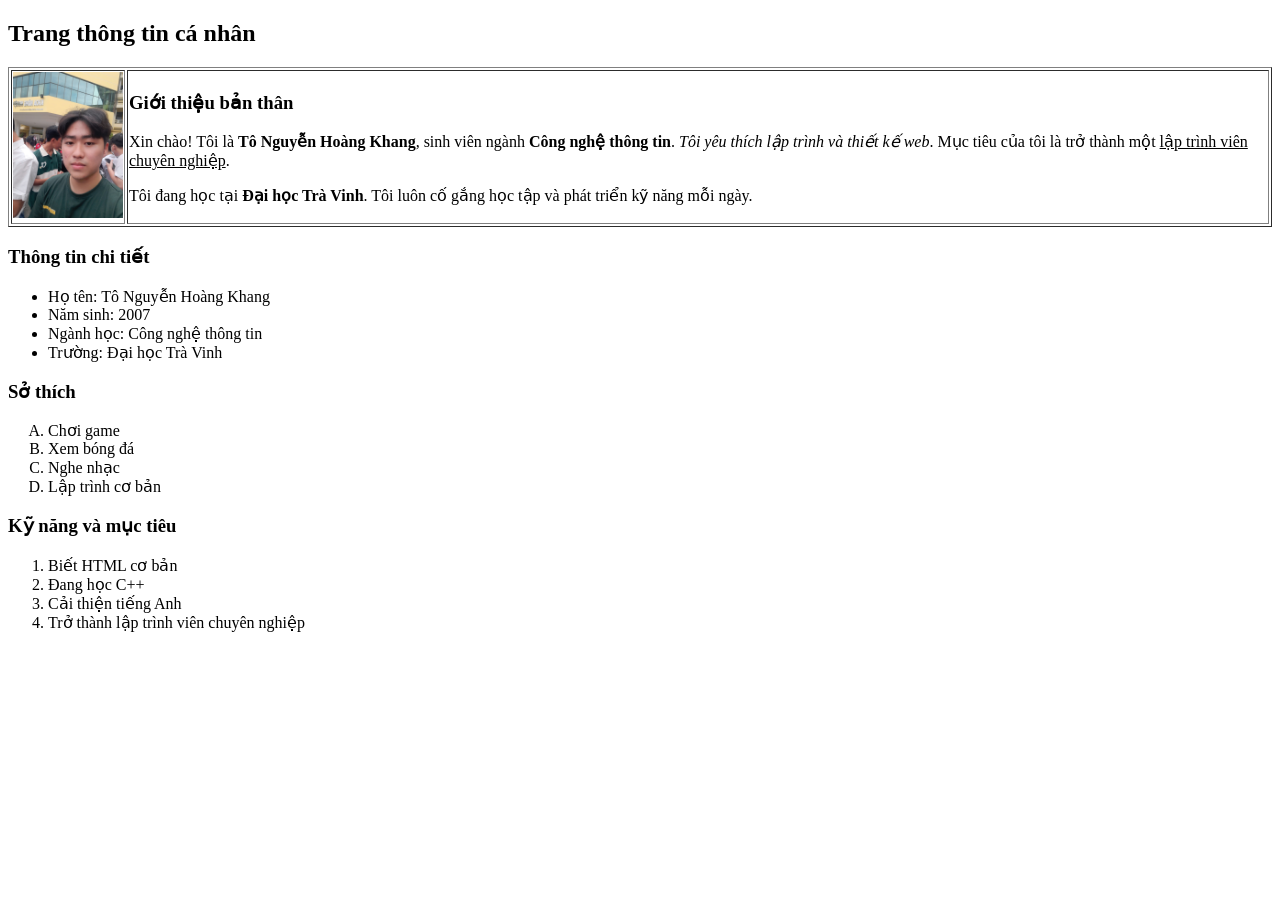
==== html/page1.html @ 2ff7e42a "add file" ====
﻿<!DOCTYPE html>
<html lang="vi">
	<head>
		<meta charset = "utf-8">	
		<title>Thiết kế web với html, CSS</title>
	</head>
	<body>
		<h2>Trang thông tin cá nhân</h2>
		<table border="1">
			<tr>	
				<td>
					<img src="../assets/images/avatar.jpg" alt="Khang" width="110">
				</td>
				<td>
					<h3>Giới thiệu bản thân</h3>
					<p>
						Xin chào! Tôi là <b>Tô Nguyễn Hoàng Khang</b>, sinh viên ngành <b>Công nghệ thông tin</b>. <i>Tôi yêu thích lập trình và thiết kế web</i>. Mục tiêu của tôi là trở thành một <u>lập trình viên chuyên nghiệp</u>.
					</p>
					<p>
						Tôi đang học tại <b>Đại học Trà Vinh</b>. Tôi luôn cố gắng học tập và phát triển kỹ năng mỗi ngày.
					</p>			
				</td>
			</tr>
		</table>
		
		<h3>Thông tin chi tiết</h3>
		<ul>
			<li>Họ tên: Tô Nguyễn Hoàng Khang</li>
			<li>Năm sinh: 2007</li>
			<li>Ngành học: Công nghệ thông tin</li>
			<li>Trường: Đại học Trà Vinh</li>
		</ul>

		<h3>Sở thích</h3>
		<ol type="A">
			<li>Chơi game</li>
			<li>Xem bóng đá</li>
			<li>Nghe nhạc</li>
			<li>Lập trình cơ bản</li>
		</ol>

		<h3>Kỹ năng và mục tiêu</h3>
		<ol type="1">
			<li>Biết HTML cơ bản</li>
			<li>Đang học C++</li>
			<li>Cải thiện tiếng Anh</li>
			<li>Trở thành lập trình viên chuyên nghiệp</li>
		</ol>

	</body>
</html>
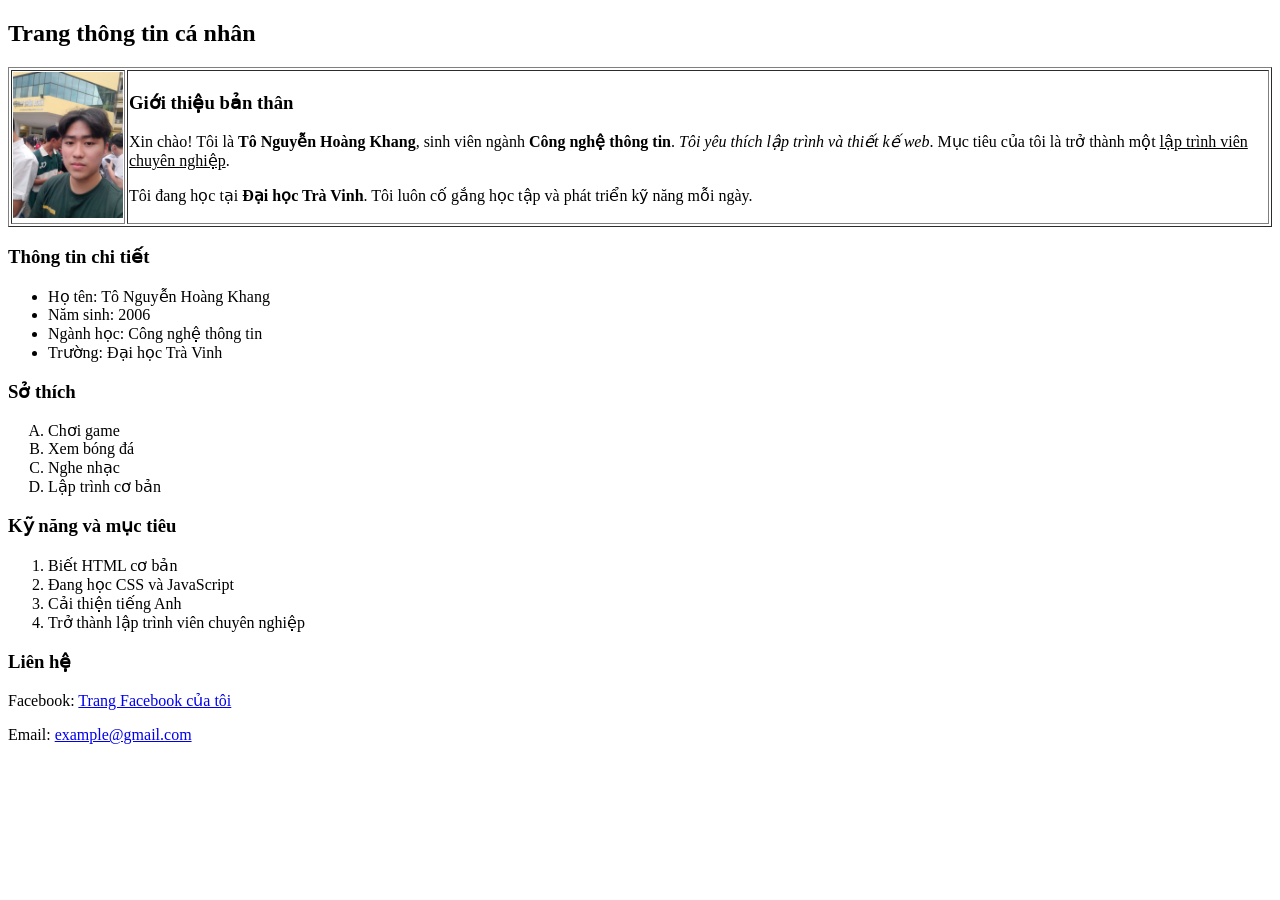
==== commit 2a3d4612: "add file" ====
--- a/html/page1.html
+++ b/html/page1.html
@@ -26,7 +26,7 @@
 		<h3>Thông tin chi tiết</h3>
 		<ul>
 			<li>Họ tên: Tô Nguyễn Hoàng Khang</li>
-			<li>Năm sinh: 2007</li>
+			<li>Năm sinh: 2006</li>
 			<li>Ngành học: Công nghệ thông tin</li>
 			<li>Trường: Đại học Trà Vinh</li>
 		</ul>
@@ -42,10 +42,23 @@
 		<h3>Kỹ năng và mục tiêu</h3>
 		<ol type="1">
 			<li>Biết HTML cơ bản</li>
-			<li>Đang học C++</li>
+			<li>Đang học CSS và JavaScript</li>
 			<li>Cải thiện tiếng Anh</li>
 			<li>Trở thành lập trình viên chuyên nghiệp</li>
 		</ol>
+		<h3>Liên hệ</h3>
+		<p>
+			Facebook: 
+			<a href="https://facebook.com" target="_blank">
+				Trang Facebook của tôi
+			</a>
+		</p>
+		<p>
+			Email: 
+			<a href="mailto:example@gmail.com">
+				example@gmail.com
+			</a>
+		</p>
 
 	</body>
 </html>
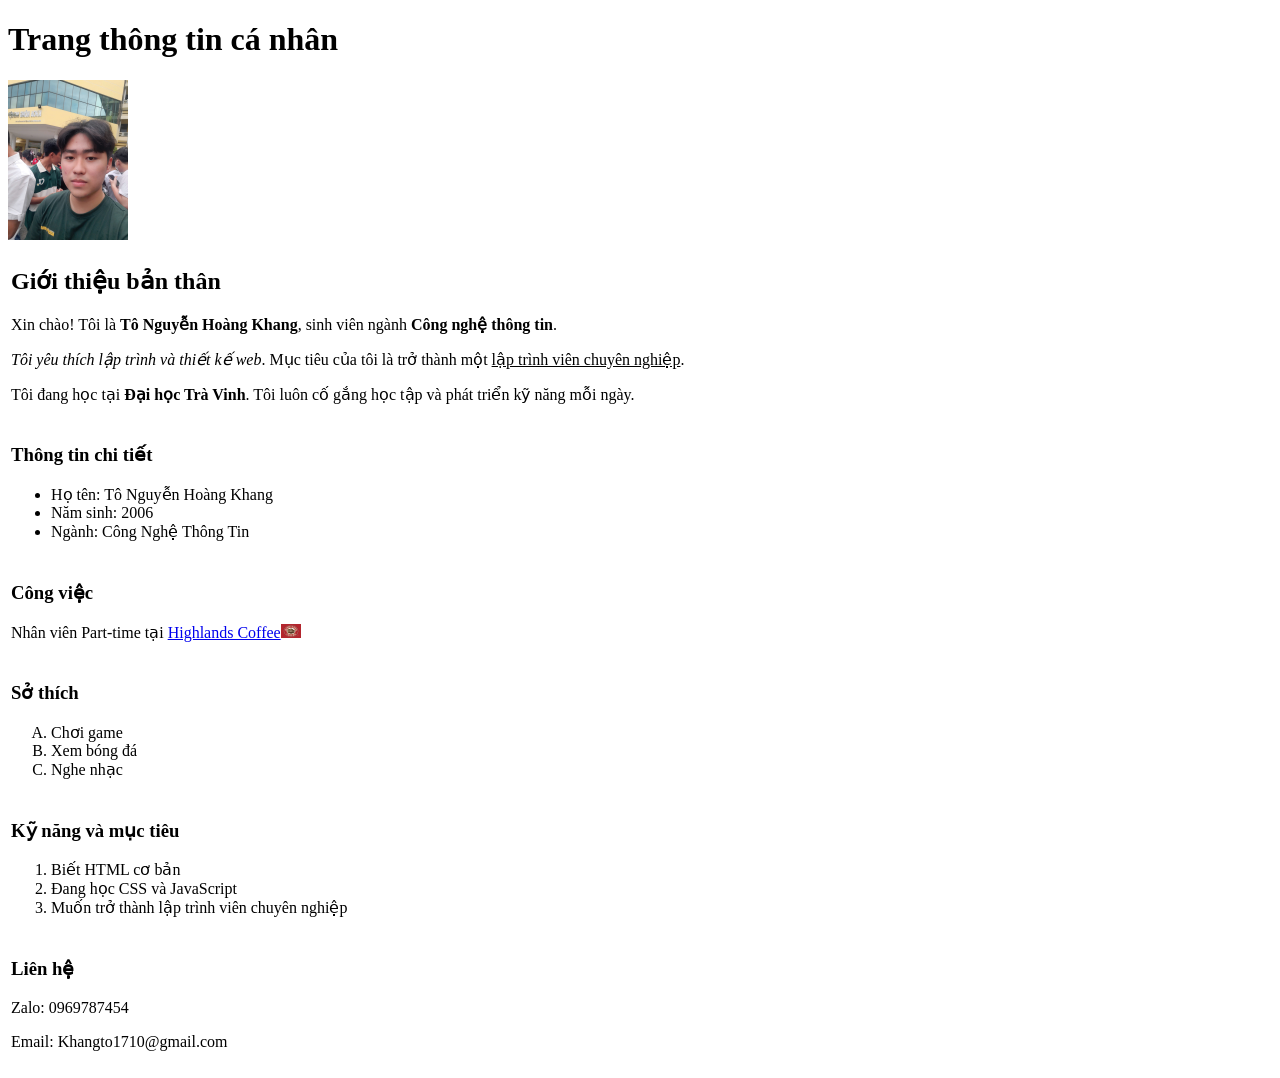
==== commit 1917d70f: "add file" ====
--- a/html/page1.html
+++ b/html/page1.html
@@ -1,64 +1,103 @@
 ﻿<!DOCTYPE html>
 <html lang="vi">
-	<head>
-		<meta charset = "utf-8">	
-		<title>Thiết kế web với html, CSS</title>
-	</head>
-	<body>
-		<h2>Trang thông tin cá nhân</h2>
-		<table border="1">
-			<tr>	
-				<td>
-					<img src="../assets/images/avatar.jpg" alt="Khang" width="110">
-				</td>
-				<td>
-					<h3>Giới thiệu bản thân</h3>
+<head>
+    <meta charset="utf-8">    
+    <title>Trang cá nhân</title>
+    <link rel="stylesheet" href="../CSS/style1.css">
+</head>
+
+<body>
+
+    <h1>Trang thông tin cá nhân</h1>
+
+    <!-- Ảnh -->
+                <img src="../assets/images/avatar.jpg" width="120">
+    <!-- Giới thiệu -->
+    <table>
+        <tr>
+            <td>
+                <h2>Giới thiệu bản thân</h2>
 					<p>
-						Xin chào! Tôi là <b>Tô Nguyễn Hoàng Khang</b>, sinh viên ngành <b>Công nghệ thông tin</b>. <i>Tôi yêu thích lập trình và thiết kế web</i>. Mục tiêu của tôi là trở thành một <u>lập trình viên chuyên nghiệp</u>.
+						Xin chào! Tôi là <b>Tô Nguyễn Hoàng Khang</b>, sinh viên ngành <b>Công nghệ thông tin</b>. 
+					</p>
+					<p>
+						<i>Tôi yêu thích lập trình và thiết kế web</i>. Mục tiêu của tôi là trở thành một <u>lập trình viên chuyên nghiệp</u>.
 					</p>
 					<p>
 						Tôi đang học tại <b>Đại học Trà Vinh</b>. Tôi luôn cố gắng học tập và phát triển kỹ năng mỗi ngày.
-					</p>			
-				</td>
-			</tr>
-		</table>
-		
-		<h3>Thông tin chi tiết</h3>
-		<ul>
-			<li>Họ tên: Tô Nguyễn Hoàng Khang</li>
-			<li>Năm sinh: 2006</li>
-			<li>Ngành học: Công nghệ thông tin</li>
-			<li>Trường: Đại học Trà Vinh</li>
-		</ul>
+					</p>	
+            </td>
+        </tr>
+    </table>
 
-		<h3>Sở thích</h3>
-		<ol type="A">
-			<li>Chơi game</li>
-			<li>Xem bóng đá</li>
-			<li>Nghe nhạc</li>
-			<li>Lập trình cơ bản</li>
-		</ol>
+    <!-- Thông tin -->
+    <table>
+        <tr>
+            <td>
+                <h3>Thông tin chi tiết</h3>
+                <ul>
+                    <li>Họ tên: Tô Nguyễn Hoàng Khang</li>
+                    <li>Năm sinh: 2006</li>
+                    <li>Ngành: Công Nghệ Thông Tin</li>
+                </ul>
+            </td>
+        </tr>
+    </table>
 
-		<h3>Kỹ năng và mục tiêu</h3>
-		<ol type="1">
-			<li>Biết HTML cơ bản</li>
-			<li>Đang học CSS và JavaScript</li>
-			<li>Cải thiện tiếng Anh</li>
-			<li>Trở thành lập trình viên chuyên nghiệp</li>
-		</ol>
-		<h3>Liên hệ</h3>
-		<p>
-			Facebook: 
-			<a href="https://facebook.com" target="_blank">
-				Trang Facebook của tôi
-			</a>
-		</p>
-		<p>
-			Email: 
-			<a href="mailto:example@gmail.com">
-				example@gmail.com
-			</a>
-		</p>
+    <!-- Công việc -->
+    <table>
+        <tr>
+            <td>
+                <h3>Công việc</h3>
+                <p>
+                    Nhân viên Part-time tại 
+                    <a href="https://www.highlandscoffee.com.vn/" target="_blank">
+                        Highlands Coffee<img src="../assets/images/highlands.jpg" width="20px">
+					
+                    </a>
+                </p>
+            </td>
+        </tr>
+    </table>
 
-	</body>
+    <!-- Sở thích -->
+    <table>
+        <tr>
+            <td>
+                <h3>Sở thích</h3>
+                <ol type="A">
+                    <li>Chơi game </li>
+                    <li>Xem bóng đá </li>
+                    <li>Nghe nhạc </li>
+                </ol>
+            </td>
+        </tr>
+    </table>
+
+    <!-- Kỹ năng -->
+    <table>
+        <tr>
+            <td>
+                <h3>Kỹ năng và mục tiêu</h3>
+                <ol>
+                    <li>Biết HTML cơ bản</li>
+                    <li>Đang học CSS và JavaScript</li>
+					<li>Muốn trở thành lập trình viên chuyên nghiệp </li>
+                </ol>
+            </td>
+        </tr>
+    </table>
+
+    <!-- Liên hệ -->
+    <table>
+        <tr>
+            <td>
+                <h3>Liên hệ</h3>
+				<p>Zalo: 0969787454 </p>
+                <p>Email: Khangto1710@gmail.com</p>
+            </td>
+        </tr>
+    </table>
+
+</body>
 </html>
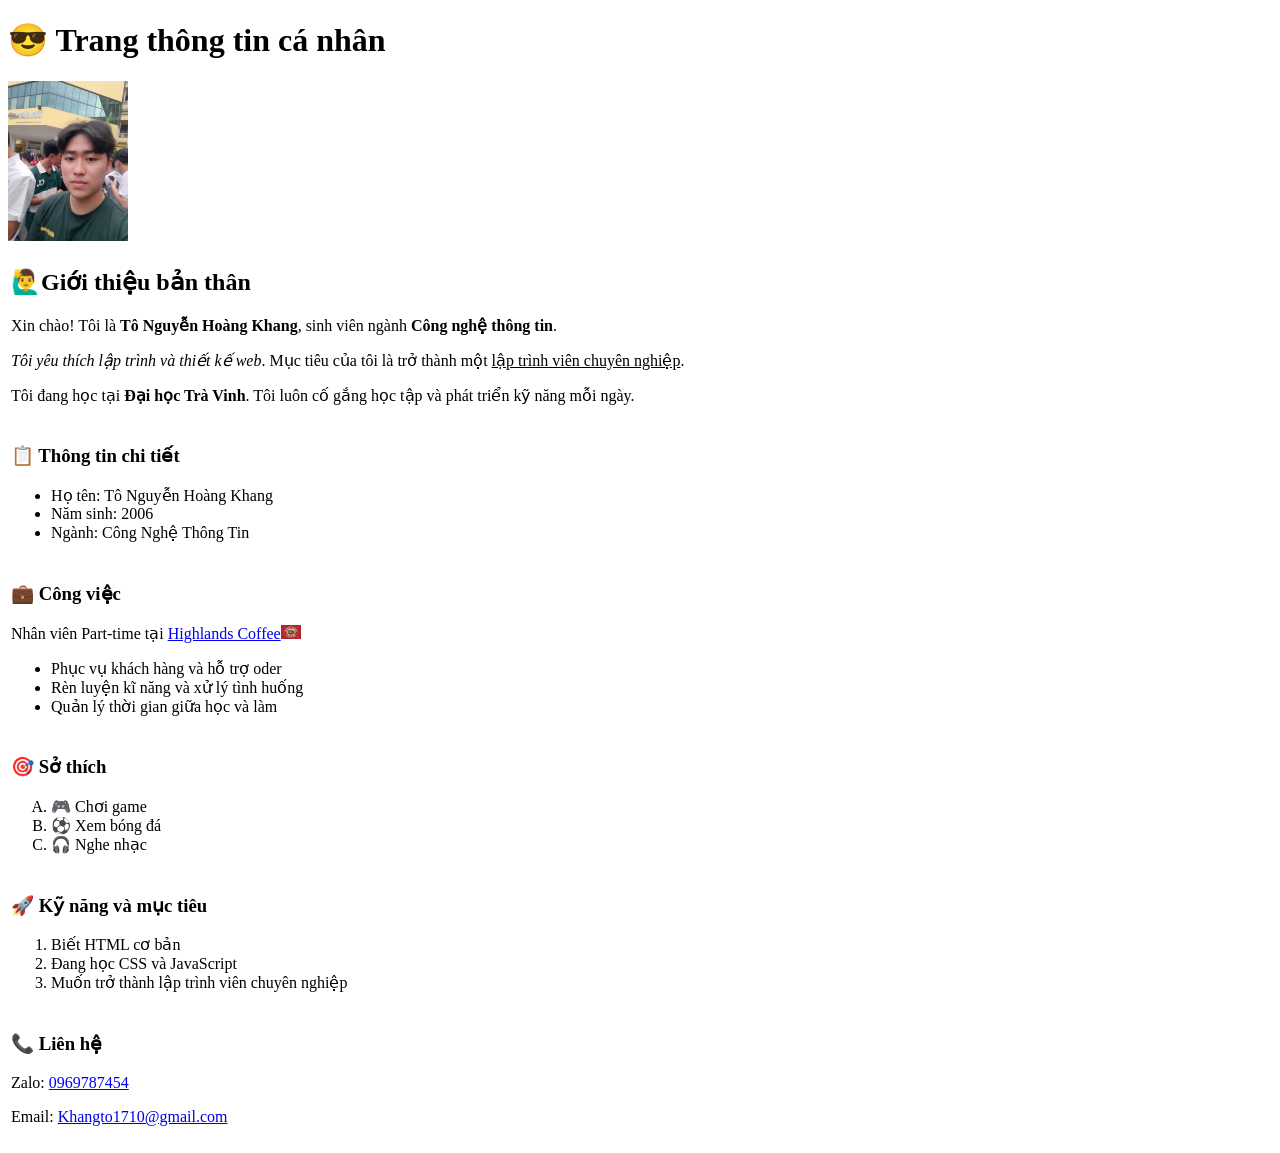
==== commit 75869ae6: "update file" ====
--- a/html/page1.html
+++ b/html/page1.html
@@ -8,7 +8,7 @@
 
 <body>
 
-    <h1>Trang thông tin cá nhân</h1>
+    <h1>😎 Trang thông tin cá nhân</h1>
 
     <!-- Ảnh -->
                 <img src="../assets/images/avatar.jpg" width="120">
@@ -16,7 +16,7 @@
     <table>
         <tr>
             <td>
-                <h2>Giới thiệu bản thân</h2>
+                <h2>🙋‍♂️Giới thiệu bản thân</h2>
 					<p>
 						Xin chào! Tôi là <b>Tô Nguyễn Hoàng Khang</b>, sinh viên ngành <b>Công nghệ thông tin</b>. 
 					</p>
@@ -34,7 +34,7 @@
     <table>
         <tr>
             <td>
-                <h3>Thông tin chi tiết</h3>
+                <h3>📋 Thông tin chi tiết</h3>
                 <ul>
                     <li>Họ tên: Tô Nguyễn Hoàng Khang</li>
                     <li>Năm sinh: 2006</li>
@@ -48,14 +48,19 @@
     <table>
         <tr>
             <td>
-                <h3>Công việc</h3>
+                <h3>💼 Công việc</h3>
                 <p>
                     Nhân viên Part-time tại 
                     <a href="https://www.highlandscoffee.com.vn/" target="_blank">
                         Highlands Coffee<img src="../assets/images/highlands.jpg" width="20px">
-					
                     </a>
                 </p>
+				<ul>
+					<li>Phục vụ khách hàng và hỗ trợ oder</li>
+					<li>Rèn luyện kĩ năng và xử lý tình huống</li>
+					<li>Quản lý thời gian giữa học và làm</li>
+				</ul>
+				
             </td>
         </tr>
     </table>
@@ -64,11 +69,11 @@
     <table>
         <tr>
             <td>
-                <h3>Sở thích</h3>
+                <h3>🎯 Sở thích</h3>
                 <ol type="A">
-                    <li>Chơi game </li>
-                    <li>Xem bóng đá </li>
-                    <li>Nghe nhạc </li>
+                    <li>🎮 Chơi game </li>
+                    <li>⚽ Xem bóng đá </li>
+                    <li>🎧 Nghe nhạc </li>
                 </ol>
             </td>
         </tr>
@@ -78,7 +83,7 @@
     <table>
         <tr>
             <td>
-                <h3>Kỹ năng và mục tiêu</h3>
+                <h3>🚀 Kỹ năng và mục tiêu</h3>
                 <ol>
                     <li>Biết HTML cơ bản</li>
                     <li>Đang học CSS và JavaScript</li>
@@ -92,9 +97,9 @@
     <table>
         <tr>
             <td>
-                <h3>Liên hệ</h3>
-				<p>Zalo: 0969787454 </p>
-                <p>Email: Khangto1710@gmail.com</p>
+                <h3>📞 Liên hệ</h3>
+				<p>Zalo: <a href="tel:+84969787454">0969787454</a></p>
+				<p>Email: <a href="mailto:Khangto1710@gmail.com">Khangto1710@gmail.com</a></p>
             </td>
         </tr>
     </table>
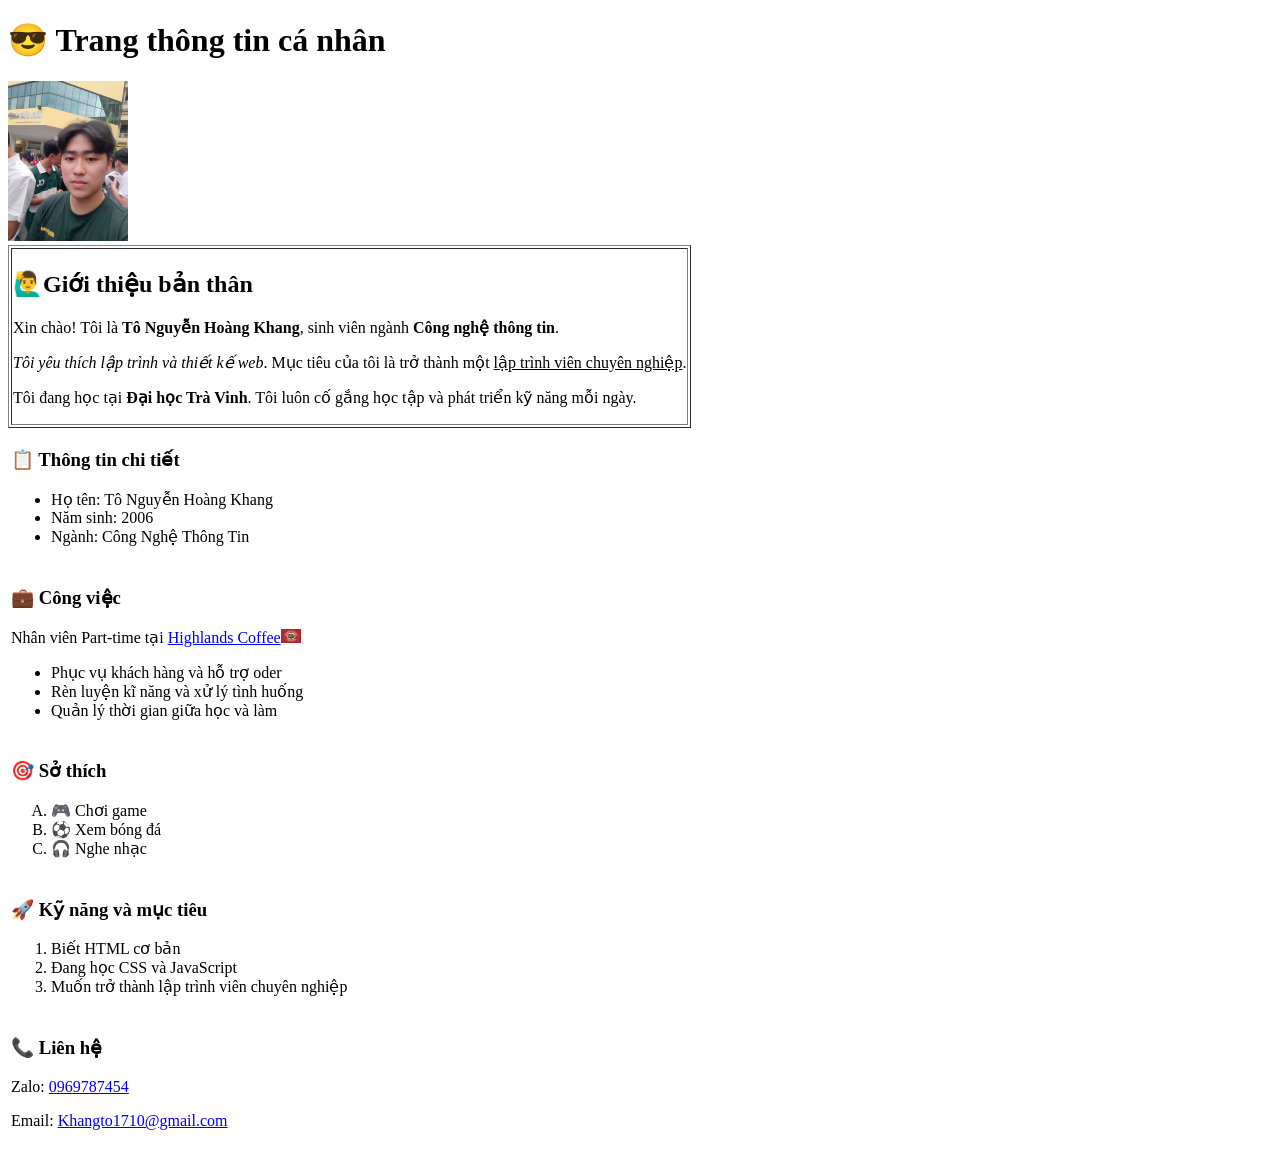
==== commit d6d17de8: "add file" ====
--- a/html/page1.html
+++ b/html/page1.html
@@ -13,7 +13,7 @@
     <!-- Ảnh -->
                 <img src="../assets/images/avatar.jpg" width="120">
     <!-- Giới thiệu -->
-    <table>
+    <table border ="1">
         <tr>
             <td>
                 <h2>🙋‍♂️Giới thiệu bản thân</h2>
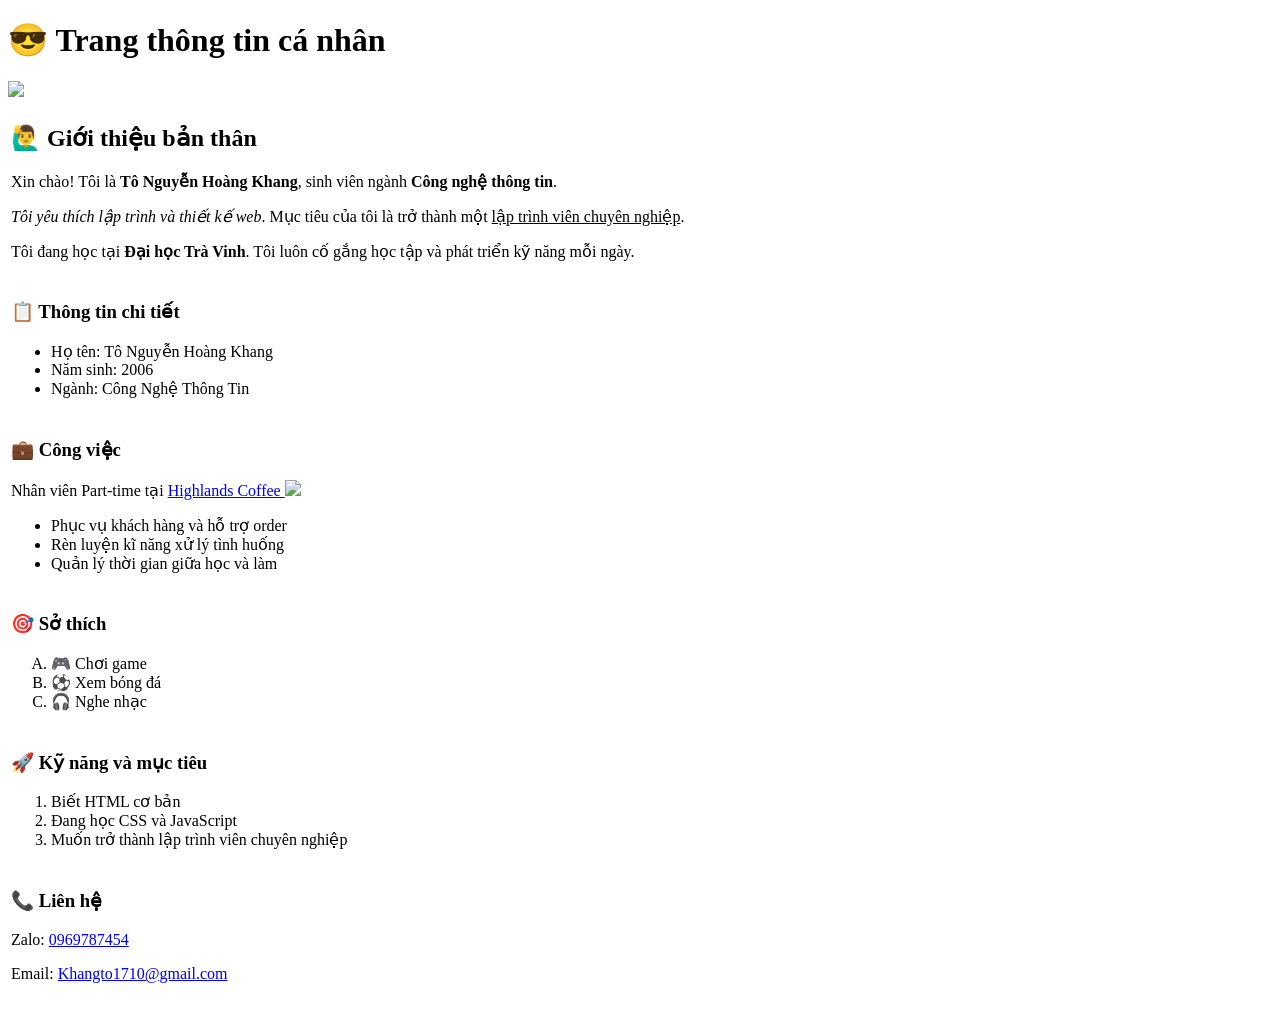
==== commit 26e1846e: "update file" ====
--- a/html/page1.html
+++ b/html/page1.html
@@ -3,7 +3,7 @@
 <head>
     <meta charset="utf-8">    
     <title>Trang cá nhân</title>
-    <link rel="stylesheet" href="../CSS/style1.css">
+    <link rel="stylesheet" href="css/style.css">
 </head>
 
 <body>
@@ -11,21 +11,22 @@
     <h1>😎 Trang thông tin cá nhân</h1>
 
     <!-- Ảnh -->
-                <img src="../assets/images/avatar.jpg" width="120">
+    <img src="assets/images/avatar.jpg" width="120">
+
     <!-- Giới thiệu -->
-    <table border ="1">
+    <table>
         <tr>
             <td>
-                <h2>🙋‍♂️Giới thiệu bản thân</h2>
-					<p>
-						Xin chào! Tôi là <b>Tô Nguyễn Hoàng Khang</b>, sinh viên ngành <b>Công nghệ thông tin</b>. 
-					</p>
-					<p>
-						<i>Tôi yêu thích lập trình và thiết kế web</i>. Mục tiêu của tôi là trở thành một <u>lập trình viên chuyên nghiệp</u>.
-					</p>
-					<p>
-						Tôi đang học tại <b>Đại học Trà Vinh</b>. Tôi luôn cố gắng học tập và phát triển kỹ năng mỗi ngày.
-					</p>	
+                <h2>🙋‍♂️ Giới thiệu bản thân</h2>
+                <p>
+                    Xin chào! Tôi là <b>Tô Nguyễn Hoàng Khang</b>, sinh viên ngành <b>Công nghệ thông tin</b>. 
+                </p>
+                <p>
+                    <i>Tôi yêu thích lập trình và thiết kế web</i>. Mục tiêu của tôi là trở thành một <u>lập trình viên chuyên nghiệp</u>.
+                </p>
+                <p>
+                    Tôi đang học tại <b>Đại học Trà Vinh</b>. Tôi luôn cố gắng học tập và phát triển kỹ năng mỗi ngày.
+                </p>	
             </td>
         </tr>
     </table>
@@ -52,15 +53,15 @@
                 <p>
                     Nhân viên Part-time tại 
                     <a href="https://www.highlandscoffee.com.vn/" target="_blank">
-                        Highlands Coffee<img src="../assets/images/highlands.jpg" width="20px">
+                        Highlands Coffee
+                        <img src="assets/images/highlands.jpg" width="20">
                     </a>
                 </p>
-				<ul>
-					<li>Phục vụ khách hàng và hỗ trợ oder</li>
-					<li>Rèn luyện kĩ năng và xử lý tình huống</li>
-					<li>Quản lý thời gian giữa học và làm</li>
-				</ul>
-				
+                <ul>
+                    <li>Phục vụ khách hàng và hỗ trợ order</li>
+                    <li>Rèn luyện kĩ năng xử lý tình huống</li>
+                    <li>Quản lý thời gian giữa học và làm</li>
+                </ul>
             </td>
         </tr>
     </table>
@@ -71,9 +72,9 @@
             <td>
                 <h3>🎯 Sở thích</h3>
                 <ol type="A">
-                    <li>🎮 Chơi game </li>
-                    <li>⚽ Xem bóng đá </li>
-                    <li>🎧 Nghe nhạc </li>
+                    <li>🎮 Chơi game</li>
+                    <li>⚽ Xem bóng đá</li>
+                    <li>🎧 Nghe nhạc</li>
                 </ol>
             </td>
         </tr>
@@ -87,7 +88,7 @@
                 <ol>
                     <li>Biết HTML cơ bản</li>
                     <li>Đang học CSS và JavaScript</li>
-					<li>Muốn trở thành lập trình viên chuyên nghiệp </li>
+                    <li>Muốn trở thành lập trình viên chuyên nghiệp</li>
                 </ol>
             </td>
         </tr>
@@ -98,8 +99,8 @@
         <tr>
             <td>
                 <h3>📞 Liên hệ</h3>
-				<p>Zalo: <a href="tel:+84969787454">0969787454</a></p>
-				<p>Email: <a href="mailto:Khangto1710@gmail.com">Khangto1710@gmail.com</a></p>
+                <p>Zalo: <a href="tel:+84969787454">0969787454</a></p>
+                <p>Email: <a href="mailto:Khangto1710@gmail.com">Khangto1710@gmail.com</a></p>
             </td>
         </tr>
     </table>
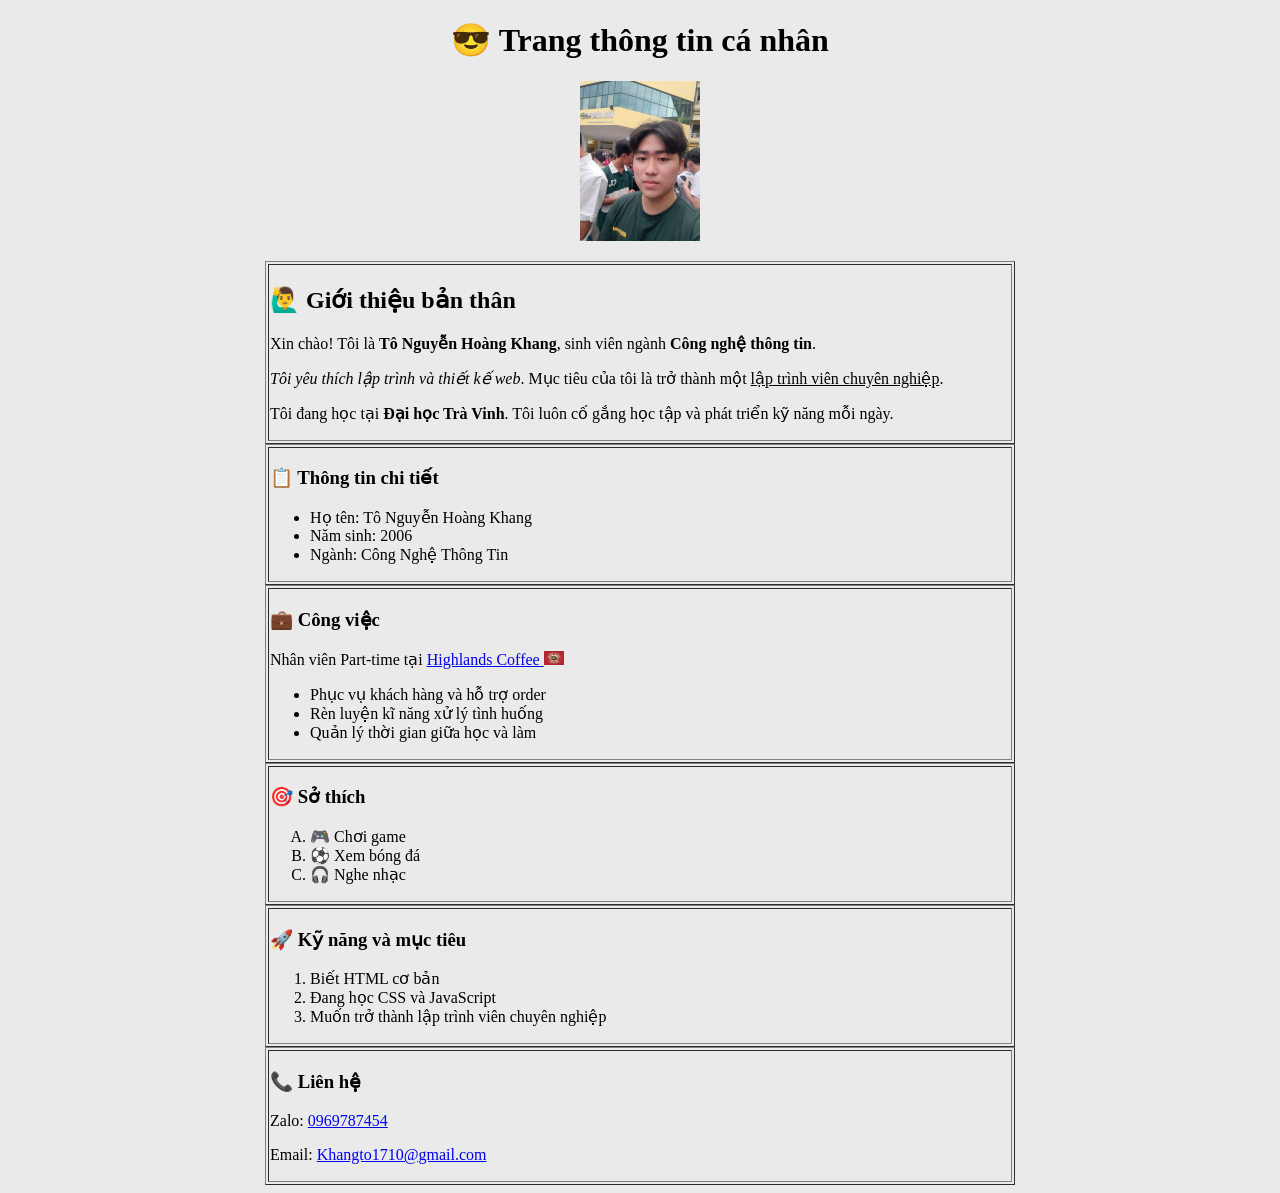
==== commit f5be3bf4: "update file" ====
--- a/html/page1.html
+++ b/html/page1.html
@@ -3,18 +3,20 @@
 <head>
     <meta charset="utf-8">    
     <title>Trang cá nhân</title>
-    <link rel="stylesheet" href="css/style.css">
+    <link rel="stylesheet" href="../css/style.css">
 </head>
 
-<body>
+<body bgcolor="#eaeaea">
 
-    <h1>😎 Trang thông tin cá nhân</h1>
+    <h1 align="center">😎 Trang thông tin cá nhân</h1>
 
     <!-- Ảnh -->
-    <img src="assets/images/avatar.jpg" width="120">
+    <p align="center">
+        <img src="../assets/images/avatar.jpg" width="120">
+    </p>
 
     <!-- Giới thiệu -->
-    <table>
+    <table border="1" align="center" width="750">
         <tr>
             <td>
                 <h2>🙋‍♂️ Giới thiệu bản thân</h2>
@@ -32,7 +34,7 @@
     </table>
 
     <!-- Thông tin -->
-    <table>
+    <table border="1" align="center" width="750">
         <tr>
             <td>
                 <h3>📋 Thông tin chi tiết</h3>
@@ -46,7 +48,7 @@
     </table>
 
     <!-- Công việc -->
-    <table>
+    <table border="1" align="center" width="750">
         <tr>
             <td>
                 <h3>💼 Công việc</h3>
@@ -54,7 +56,7 @@
                     Nhân viên Part-time tại 
                     <a href="https://www.highlandscoffee.com.vn/" target="_blank">
                         Highlands Coffee
-                        <img src="assets/images/highlands.jpg" width="20">
+                        <img src="../assets/images/highlands.jpg" width="20">
                     </a>
                 </p>
                 <ul>
@@ -67,7 +69,7 @@
     </table>
 
     <!-- Sở thích -->
-    <table>
+    <table border="1" align="center" width="750">
         <tr>
             <td>
                 <h3>🎯 Sở thích</h3>
@@ -81,7 +83,7 @@
     </table>
 
     <!-- Kỹ năng -->
-    <table>
+    <table border="1" align="center" width="750">
         <tr>
             <td>
                 <h3>🚀 Kỹ năng và mục tiêu</h3>
@@ -95,7 +97,7 @@
     </table>
 
     <!-- Liên hệ -->
-    <table>
+    <table border="1" align="center" width="750">
         <tr>
             <td>
                 <h3>📞 Liên hệ</h3>
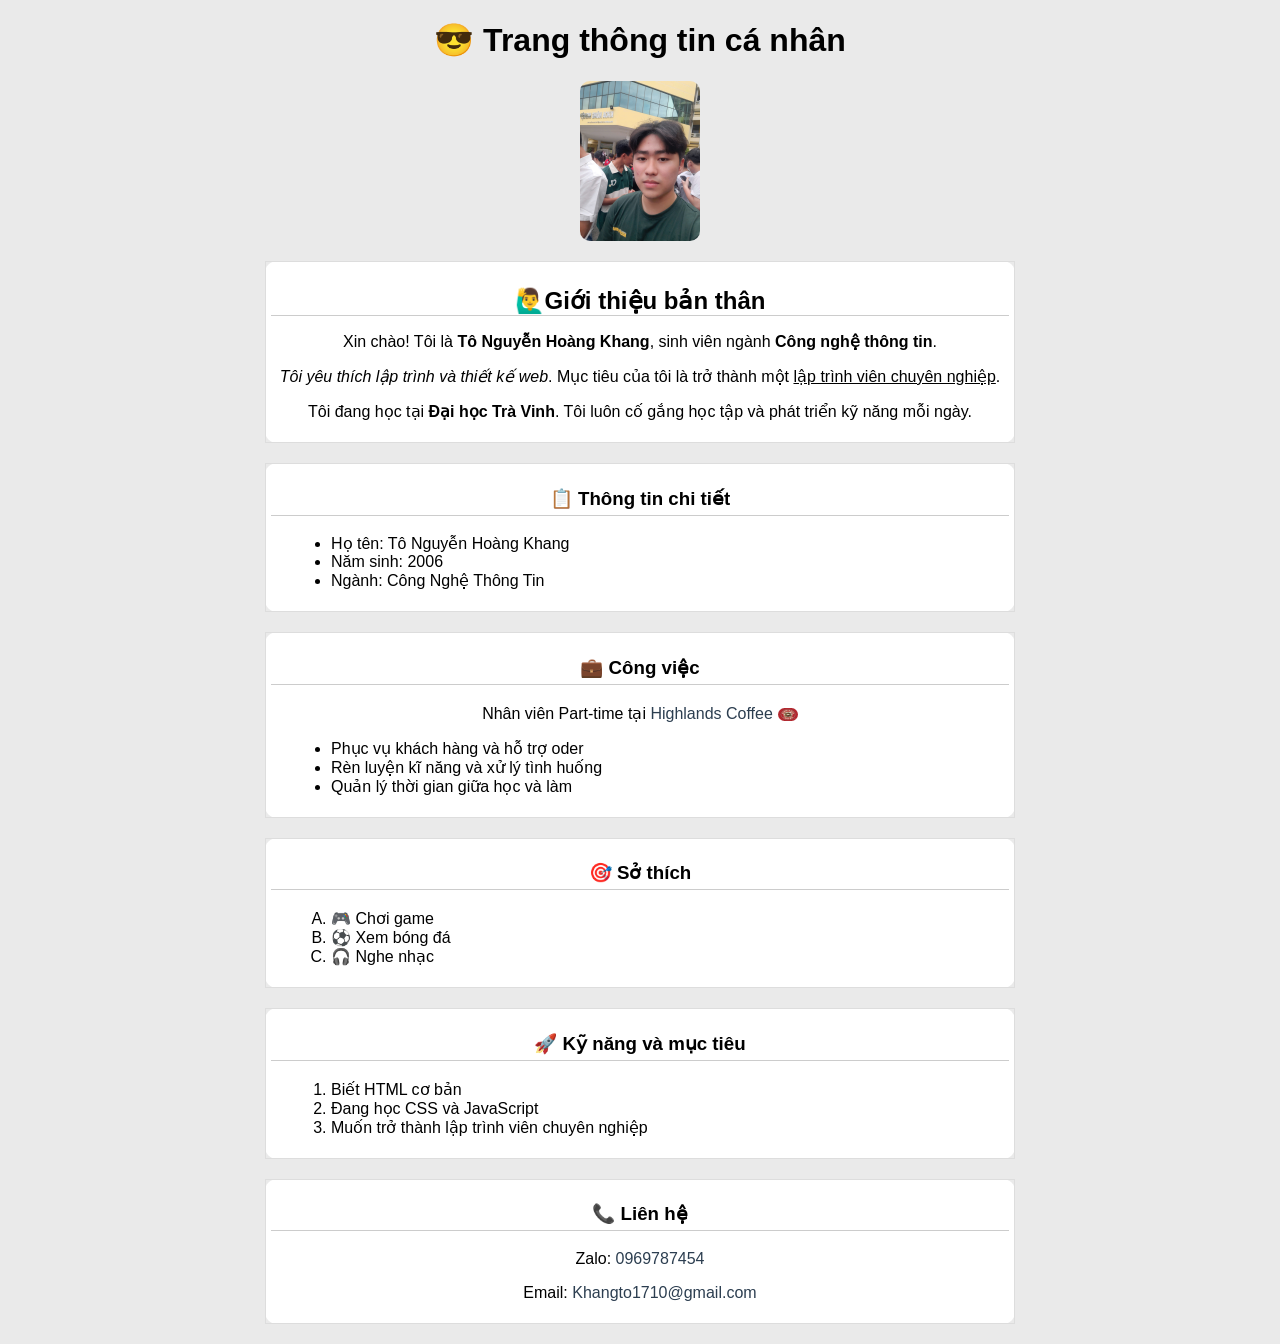
==== commit 3f8ea7ca: "update file" ====
--- a/html/page1.html
+++ b/html/page1.html
@@ -3,38 +3,35 @@
 <head>
     <meta charset="utf-8">    
     <title>Trang cá nhân</title>
-    <link rel="stylesheet" href="../css/style.css">
+    <link rel="stylesheet" href="../css/style1.CSS">
 </head>
 
-<body bgcolor="#eaeaea">
+<body>
 
-    <h1 align="center">😎 Trang thông tin cá nhân</h1>
+    <h1>😎 Trang thông tin cá nhân</h1>
 
     <!-- Ảnh -->
-    <p align="center">
-        <img src="../assets/images/avatar.jpg" width="120">
-    </p>
-
+                <img src="../assets/images/avatar.jpg" width="120">
     <!-- Giới thiệu -->
-    <table border="1" align="center" width="750">
+    <table border ="1">
         <tr>
             <td>
-                <h2>🙋‍♂️ Giới thiệu bản thân</h2>
-                <p>
-                    Xin chào! Tôi là <b>Tô Nguyễn Hoàng Khang</b>, sinh viên ngành <b>Công nghệ thông tin</b>. 
-                </p>
-                <p>
-                    <i>Tôi yêu thích lập trình và thiết kế web</i>. Mục tiêu của tôi là trở thành một <u>lập trình viên chuyên nghiệp</u>.
-                </p>
-                <p>
-                    Tôi đang học tại <b>Đại học Trà Vinh</b>. Tôi luôn cố gắng học tập và phát triển kỹ năng mỗi ngày.
-                </p>	
+                <h2>🙋‍♂️Giới thiệu bản thân</h2>
+					<p>
+						Xin chào! Tôi là <b>Tô Nguyễn Hoàng Khang</b>, sinh viên ngành <b>Công nghệ thông tin</b>. 
+					</p>
+					<p>
+						<i>Tôi yêu thích lập trình và thiết kế web</i>. Mục tiêu của tôi là trở thành một <u>lập trình viên chuyên nghiệp</u>.
+					</p>
+					<p>
+						Tôi đang học tại <b>Đại học Trà Vinh</b>. Tôi luôn cố gắng học tập và phát triển kỹ năng mỗi ngày.
+					</p>	
             </td>
         </tr>
     </table>
 
     <!-- Thông tin -->
-    <table border="1" align="center" width="750">
+    <table>
         <tr>
             <td>
                 <h3>📋 Thông tin chi tiết</h3>
@@ -48,61 +45,61 @@
     </table>
 
     <!-- Công việc -->
-    <table border="1" align="center" width="750">
+    <table>
         <tr>
             <td>
                 <h3>💼 Công việc</h3>
                 <p>
                     Nhân viên Part-time tại 
                     <a href="https://www.highlandscoffee.com.vn/" target="_blank">
-                        Highlands Coffee
-                        <img src="../assets/images/highlands.jpg" width="20">
+                        Highlands Coffee<img src="../assets/images/highlands.jpg" width="20px">
                     </a>
                 </p>
-                <ul>
-                    <li>Phục vụ khách hàng và hỗ trợ order</li>
-                    <li>Rèn luyện kĩ năng xử lý tình huống</li>
-                    <li>Quản lý thời gian giữa học và làm</li>
-                </ul>
+				<ul>
+					<li>Phục vụ khách hàng và hỗ trợ oder</li>
+					<li>Rèn luyện kĩ năng và xử lý tình huống</li>
+					<li>Quản lý thời gian giữa học và làm</li>
+				</ul>
+				
             </td>
         </tr>
     </table>
 
     <!-- Sở thích -->
-    <table border="1" align="center" width="750">
+    <table>
         <tr>
             <td>
                 <h3>🎯 Sở thích</h3>
                 <ol type="A">
-                    <li>🎮 Chơi game</li>
-                    <li>⚽ Xem bóng đá</li>
-                    <li>🎧 Nghe nhạc</li>
+                    <li>🎮 Chơi game </li>
+                    <li>⚽ Xem bóng đá </li>
+                    <li>🎧 Nghe nhạc </li>
                 </ol>
             </td>
         </tr>
     </table>
 
     <!-- Kỹ năng -->
-    <table border="1" align="center" width="750">
+    <table>
         <tr>
             <td>
                 <h3>🚀 Kỹ năng và mục tiêu</h3>
                 <ol>
                     <li>Biết HTML cơ bản</li>
                     <li>Đang học CSS và JavaScript</li>
-                    <li>Muốn trở thành lập trình viên chuyên nghiệp</li>
+					<li>Muốn trở thành lập trình viên chuyên nghiệp </li>
                 </ol>
             </td>
         </tr>
     </table>
 
     <!-- Liên hệ -->
-    <table border="1" align="center" width="750">
+    <table>
         <tr>
             <td>
                 <h3>📞 Liên hệ</h3>
-                <p>Zalo: <a href="tel:+84969787454">0969787454</a></p>
-                <p>Email: <a href="mailto:Khangto1710@gmail.com">Khangto1710@gmail.com</a></p>
+				<p>Zalo: <a href="tel:+84969787454">0969787454</a></p>
+				<p>Email: <a href="mailto:Khangto1710@gmail.com">Khangto1710@gmail.com</a></p>
             </td>
         </tr>
     </table>
--- a/css/style1.CSS
+++ b/css/style1.CSS
@@ -0,0 +1,61 @@
+﻿/* Nền trang */
+body {
+    background-color: #eaeaea;
+    font-family: Arial;
+    text-align: center; /* căn giữa toàn bộ */
+	font-size: 16px;
+}
+
+/* Tiêu đề */
+h2 {
+    margin-bottom: 10px;
+	border-bottom: 1px solid #ccc;
+}
+
+h3 {
+    border-bottom: 1px solid #ccc;
+    padding-bottom: 5px;
+}
+
+/* Khung */
+table {
+    width: 750px;
+    margin: 20px auto; /* căn giữa */
+    background-color: #ffffff; /* màu khung */
+    border-radius: 12px;
+    border: 1px solid #ddd;
+    border-collapse: collapse;
+}
+
+/* Nội dung */
+td {
+    padding: 5px;
+}
+
+/* Ảnh */
+img {
+    border-radius: 10px;
+    display: block;
+    margin: auto;
+}
+
+/* Danh sách */
+ul, ol {
+    text-align: left;
+    margin-left: 20px;
+}
+
+/* Link */
+a {
+    color: #2c3e50;
+    text-decoration: none;
+}
+
+a:hover {
+    text-decoration: underline;
+}
+a img{
+	vertical-align: middle;
+	margin-left: 5px;
+	display: inline
+}
